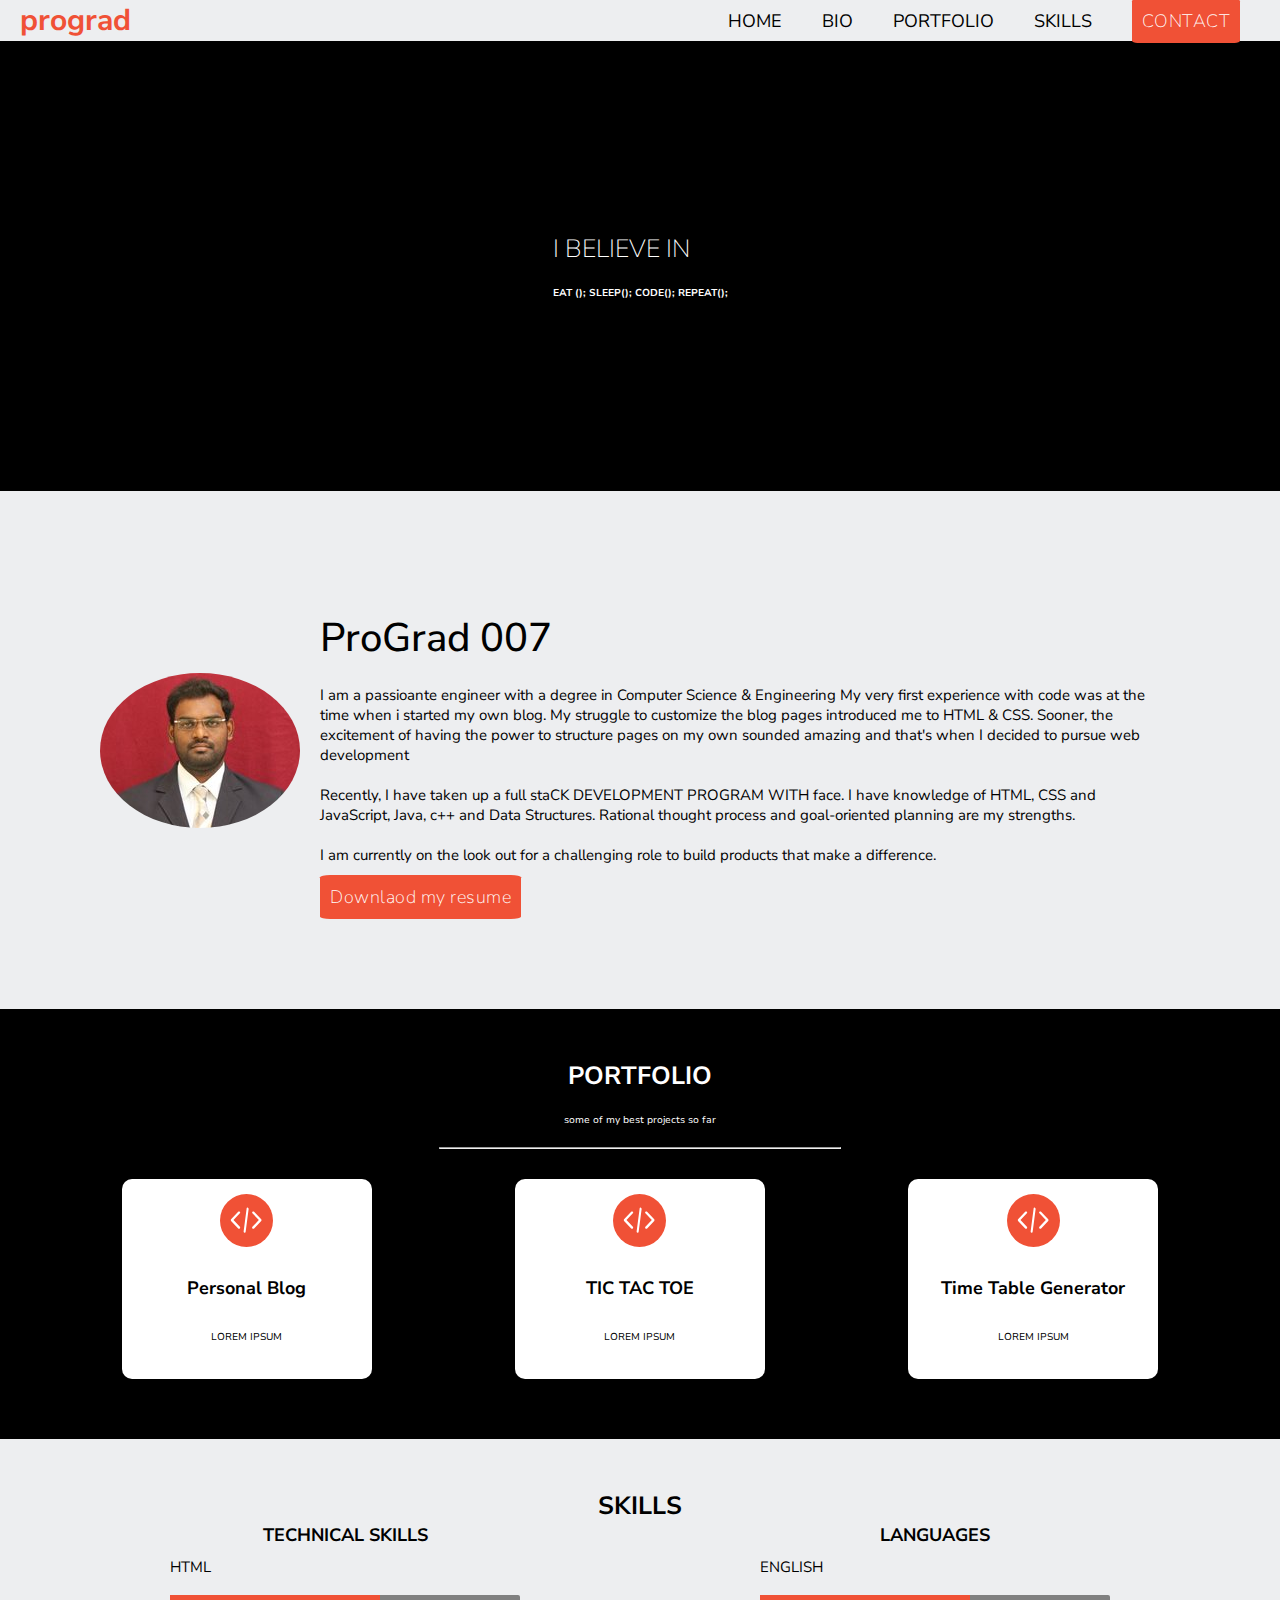
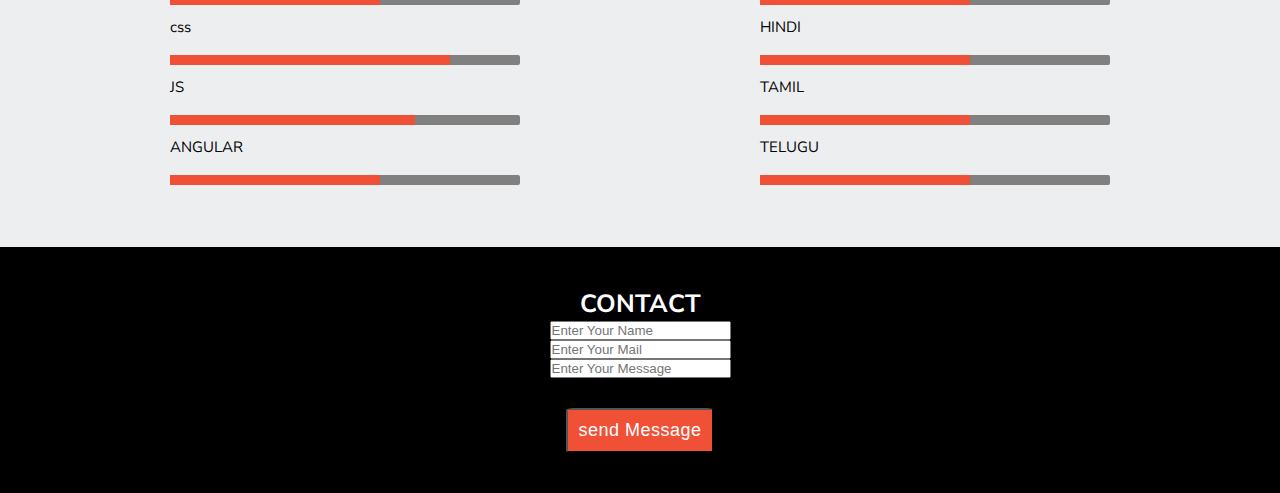
==== portfolio.html @ b2956231 "portfolio" ====
<!DOCTYPE html>
<html lang="en">
  <head>
    <meta charset="UTF-8" />
    <meta name="viewport" content="width=device-width, initial-scale=1.0" />
    <link rel="stylesheet" href="style.css" />
    <title>ProGrad-Manikandan</title>
  </head>
  <body>
    <nav>
      <ul>
        <li class="logo-text">prograd</li>
        <li>
          <ul>
            <li><a href="#home" class="nav-link">HOME</a></li>
            <li><a href="#bio" class="nav-link">BIO</a></li>
            <li><a href="#portfolio" class="nav-link">PORTFOLIO</a></li>
            <li><a href="#skills" class="nav-link">SKILLS</a></li>
            <li><a href="#contact" class="nav-link link-button">CONTACT</a></li>
          </ul>
        </li>
      </ul>
    </nav>
    <header id="home">
      <div>
        <p>I BELIEVE IN</p>
        <h1>EAT (); SLEEP(); CODE(); REPEAT();</h1>
      </div>
    </header>
    <section id="bio">
      <img src="./assets/mani.jpg" alt="photo" />
      <article>
        <h2>ProGrad 007</h2>
        <p>
          I am a passioante engineer with a degree in Computer Science &
          Engineering My very first experience with code was at the time when i
          started my own blog. My struggle to customize the blog pages
          introduced me to HTML & CSS. Sooner, the excitement of having the
          power to structure pages on my own sounded amazing and that's when I
          decided to pursue web development
          <span class="break"></span>
          Recently, I have taken up a full staCK DEVELOPMENT PROGRAM WITH face.
          I have knowledge of HTML, CSS and JavaScript, Java, c++ and Data
          Structures. Rational thought process and goal-oriented planning are my
          strengths.

          <span class="break"></span>
          I am currently on the look out for a challenging role to build
          products that make a difference.
        </p>
        <a href="#" class="link-button">Downlaod my resume</a>
      </article>
    </section>
    <section id="portfolio">
      <h3>PORTFOLIO</h3>
      <p>some of my best projects so far</p>
      <hr />
      <div>
        <article>
          <img src="./assets/Coding-icon.svg" alt="" width:25% height:25% />
          <h4>Personal Blog</h4>
          <p>LOREM IPSUM</p>
        </article>
        <article>
          <img src="./assets/Coding-icon.svg" alt="" width:25% height:25% />
          <h4>TIC TAC TOE</h4>
          <p>LOREM IPSUM</p>
        </article>
        <article>
          <img src="./assets/Coding-icon.svg" alt="" width:25% height:25% />
          <h4>Time Table Generator</h4>
          <p>LOREM IPSUM</p>
        </article>
      </div>
    </section>

    <section id="skills">
      <h3>SKILLS</h3>
      <div id="skills-container">
        <div>
          <h4>TECHNICAL SKILLS</h4>
          <div>
            <ul>
              <li>HTML</li>
              <li><progress max="100" value="60"></progress></li>
              <li>css</li>
              <li><progress max="100" value="80"></progress></li>
              <li>JS</li>
              <li><progress max="100" value="70"></progress></li>
              <li>ANGULAR</li>
              <li><progress max="100" value="60"></progress></li>
            </ul>
          </div>
        </div>
        <div>
          <h4>LANGUAGES</h4>
          <div>
            <ul>
              <li>ENGLISH</li>
              <li><progress max="100" value="60"></progress></li>
              <li>HINDI</li>
              <li><progress max="100" value="60"></progress></li>
              <li>TAMIL</li>
              <li><progress max="100" value="60"></progress></li>
              <li>TELUGU</li>
              <li><progress max="100" value="60"></progress></li>
            </ul>
          </div>
        </div>
      </div>
    </section>
    <footer id="contact">
      <h3>CONTACT</h3>
      <form action="">
        <input type="input" placeholder="Enter Your Name" />
        <input type="input" placeholder="Enter Your Mail" />
        <input type="input" placeholder="Enter Your Message" />
        <input type="submit" class="link-button" value="send Message" />
      </form>
    </footer>
  </body>
</html>
---- style.css ----
@import url('https://fonts.googleapis.com/css2?family=Nunito+Sans:ital,wght@0,200;0,400;0,800;1,700&display=swap');

* {
    padding: 0;
    margin: 0;
}

body {
    font-family: 'Nunito Sans', sans-serif;
    font-size: 10px;
    background: #edeef0;
}

nav ul {
    display: flex;
    justify-content: space-between;
    align-items: center;
    list-style: none;
}

nav ul li {
    margin: 0 20px;
}


hr {
    width: 400px;
}

#portfolio div {
    display: flex;
    justify-content: space-around;
    margin: 10px 0;
    width: 100%;
}

#portfolio h3,
p,
hr {
    margin-bottom: 20px;
}

#home {
    background: black;
    color: white;
    height: 450px;
    display: flex;
    justify-content: center;
    align-items: center;
}

#portfolio div article {
    background: white;
    color: black;
    height: 200px;
    width: 200px;
    width: 250px;
    display: flex;
    flex-direction: column;
    align-items: center;
    justify-content: space-around;
    text-align: center;
    border-radius: 10px;

}

#skills ul {
    list-style: none;
}

#skills-container div {
    display: flex;
    flex-direction: column;
    align-items: center;
}

#skills ul li {
    margin: 10px;
}

#portfolio div article p {
    padding: 0 5px;
}

#skills-container {
    display: flex;
    justify-content: space-around;
    width: 100%;
}

progress[value] {
    height: 10px;
    width: 350px;
    -webkit-appearance: none;
}

progress[value]::-webkit-progress-bar {
    background-color: grey;
    border-radius: 2px;
    box-shadow: 0 2px 5px rgba(0, 0, 0, 0.25 inset);
}

::-webkit-progress-value {
    background-color: #f05136;
}

#skills ul {
    font-size: 1.5em;
}

#contact {
    background-color: black;
    color: white;
    display: flex;
    flex-direction: column;
    align-items: center;
    padding: 40px 0;
}

.input {
    line-height: 2em;
    width: 350px;
    border-radius: 3px;
    border-color: black;
    margin: 20px 0;
}

#contact form input:last-child {
    margin-top: 30px;
}


#contact form {
    display: flex;
    flex-direction: column;
    justify-content: center;
    align-items: center;

}

/*
logo text
nav-link text
smaller header text
larger text in header (h1)
bio heading (h2)
portfolio, skills,contact(h3)
h4 tag
regular text
*/

.logo-text {
    font-size: 3em;
    font-weight: 700;
    color: #F05136;
}

.nav-link {
    font-size: 1.8em;
    text-decoration: none;
    color: black;
    cursor: pointer;
}

.nav-link:hover {
    color: #f05136;
}


header div p {
    font-size: 2.5em;
    font-weight: 200;
}

h1,
h3,
h4 {

    font-weight: 700;
}

h2 {
    font-weight: 500
}

h1 {
    font-size: 10px;
}

h2 {
    font-size: 4em;
}

h3 {
    font-size: 2.5em;
}

h4 {
    font-size: 1.8em;
}

.link-button {
    text-decoration: none;
    text-align: center;
    background: #f05136;
    cursor: pointer;
    font-weight: 100;
    letter-spacing: 0.5px;
    color: white;
    font-size: 1.8em;
    padding: 10px;
    border-radius: 5%;
    border-color: black;

}

.link-button:hover {
    color: white;
}

#bio article * {
    margin: 20px;
}

.break {
    display: block;
}

#bio {
    display: flex;
    align-items: center;
    margin: 250px;
    border-radius: 50%;
    margin: 100px;
}


#bio img {
    width: 250;
    height: 250;
    border-radius: 50%;
}

#bio p {
    font-size: 1.5em;
}

#portfolio,
#skills {
    display: flex;
    flex-direction: column;
    align-items: center;
    padding: 50px;
}

#portfolio {
    background-color: black;
    color: white;


    background: url {
        ./assets/portfolio-background.jpg
    }

    ;

}
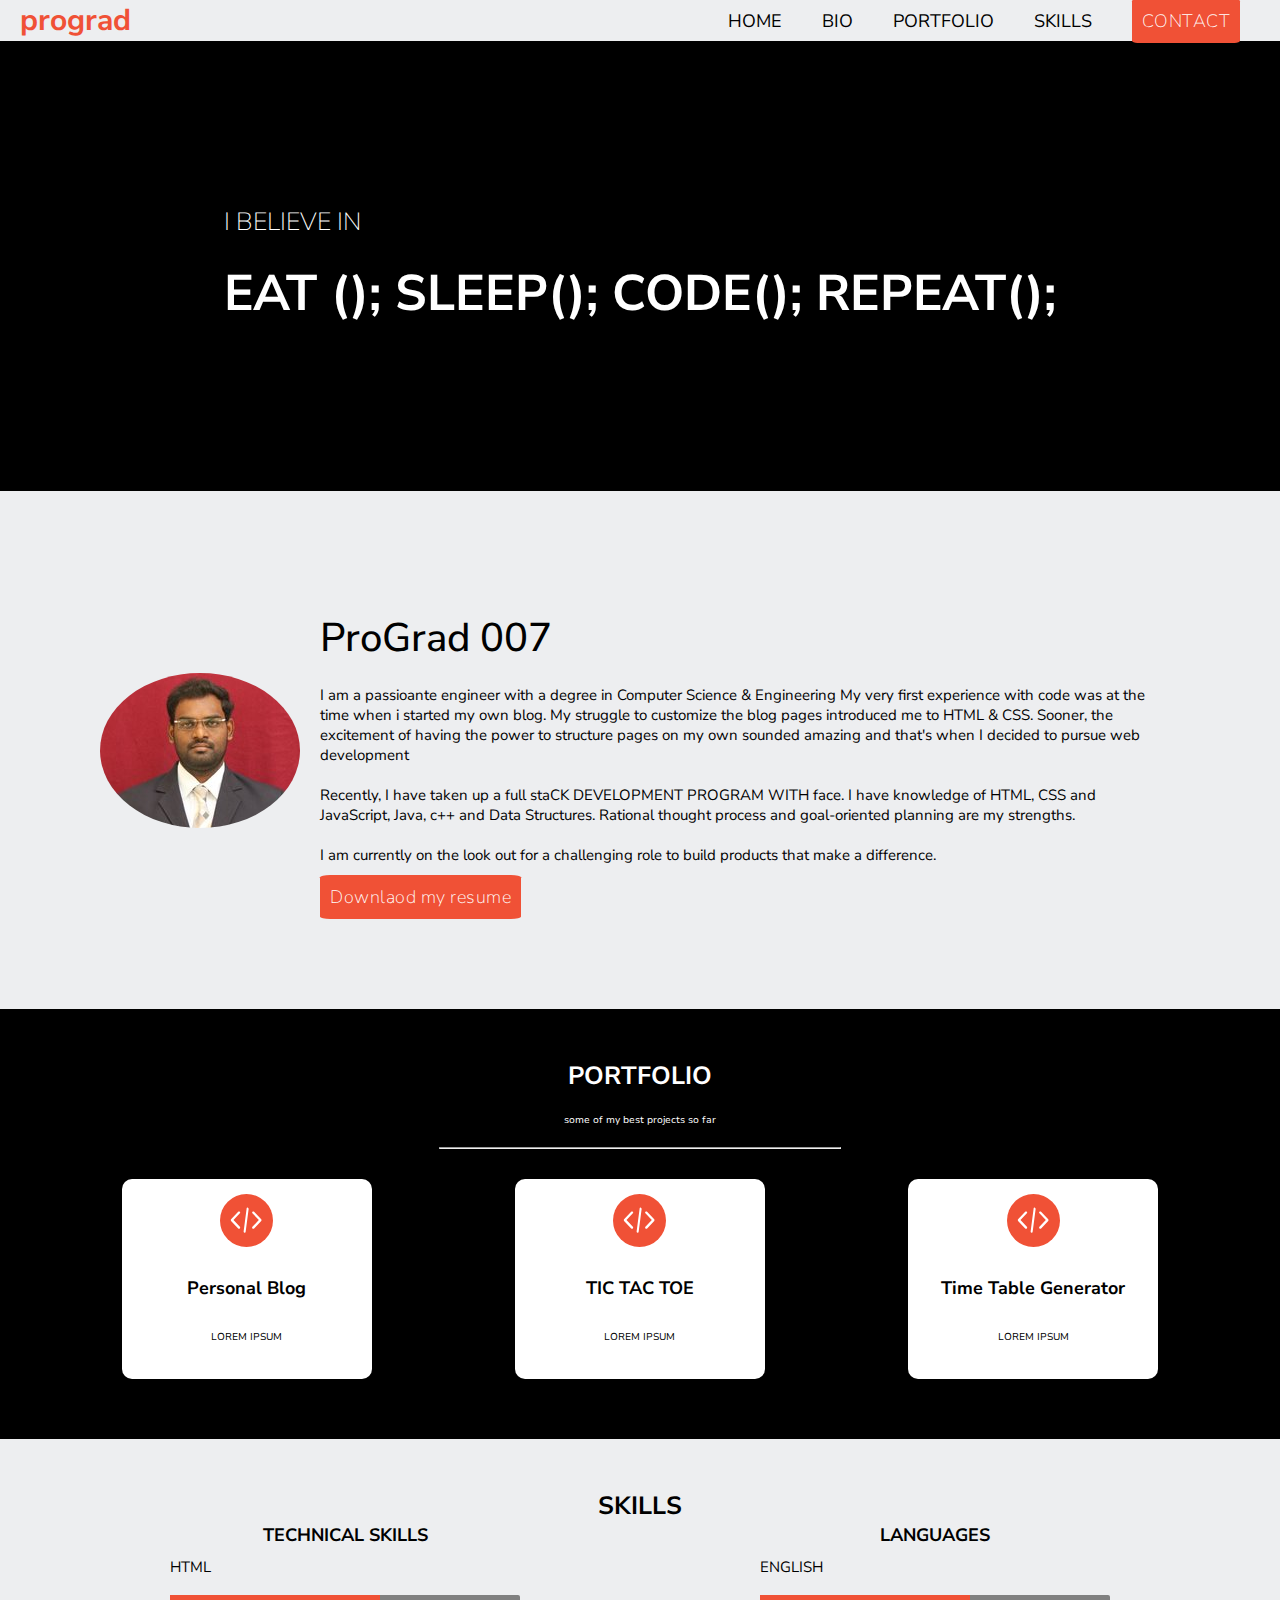
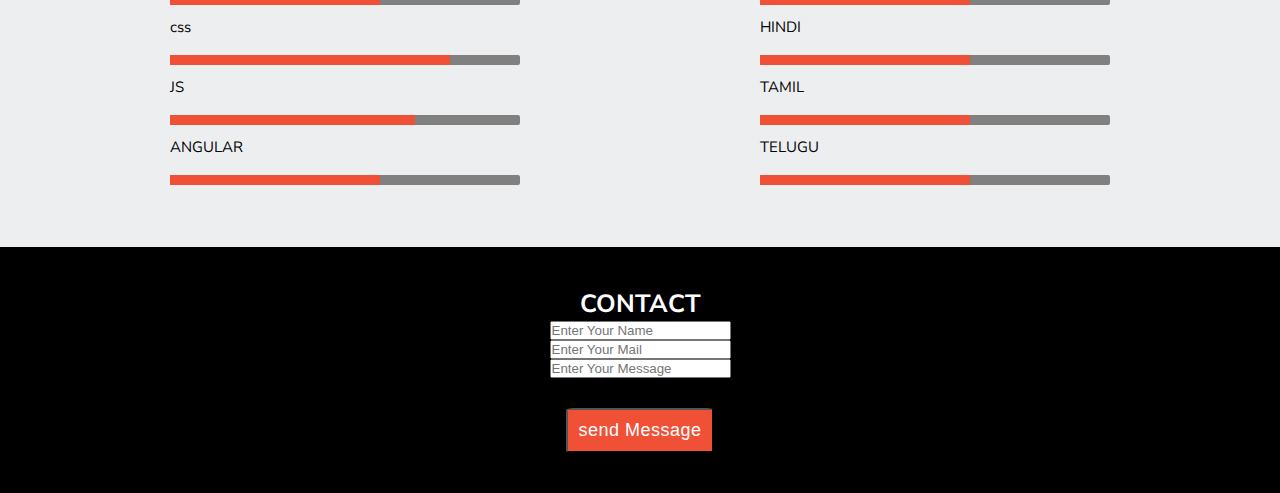
==== commit 7ecfddd4: "portfolio" ====
--- a/portfolio.html
+++ b/portfolio.html
@@ -1,122 +1,125 @@
 <!DOCTYPE html>
 <html lang="en">
-  <head>
-    <meta charset="UTF-8" />
-    <meta name="viewport" content="width=device-width, initial-scale=1.0" />
-    <link rel="stylesheet" href="style.css" />
-    <title>ProGrad-Manikandan</title>
-  </head>
-  <body>
-    <nav>
-      <ul>
-        <li class="logo-text">prograd</li>
-        <li>
+
+<head>
+  <meta charset="UTF-8" />
+  <meta name="viewport" content="width=device-width, initial-scale=1.0" />
+  <link rel="stylesheet" href="style.css" />
+  <title>ProGrad-Manikandan</title>
+</head>
+
+<body>
+  <nav>
+    <ul>
+      <li class="logo-text">prograd</li>
+      <li>
+        <ul>
+          <li><a href="#home" class="nav-link">HOME</a></li>
+          <li><a href="#bio" class="nav-link">BIO</a></li>
+          <li><a href="#portfolio" class="nav-link">PORTFOLIO</a></li>
+          <li><a href="#skills" class="nav-link">SKILLS</a></li>
+          <li><a href="#contact" class="nav-link link-button">CONTACT</a></li>
+        </ul>
+      </li>
+    </ul>
+  </nav>
+  <header id="home">
+    <div>
+      <p>I BELIEVE IN</p>
+      <h1>EAT (); SLEEP(); CODE(); REPEAT();</h1>
+    </div>
+  </header>
+  <section id="bio">
+    <img src="./assets/mani.jpg" alt="photo" />
+    <article>
+      <h2>ProGrad 007</h2>
+      <p>
+        I am a passioante engineer with a degree in Computer Science &
+        Engineering My very first experience with code was at the time when i
+        started my own blog. My struggle to customize the blog pages
+        introduced me to HTML & CSS. Sooner, the excitement of having the
+        power to structure pages on my own sounded amazing and that's when I
+        decided to pursue web development
+        <span class="break"></span>
+        Recently, I have taken up a full staCK DEVELOPMENT PROGRAM WITH face.
+        I have knowledge of HTML, CSS and JavaScript, Java, c++ and Data
+        Structures. Rational thought process and goal-oriented planning are my
+        strengths.
+
+        <span class="break"></span>
+        I am currently on the look out for a challenging role to build
+        products that make a difference.
+      </p>
+      <a href="#" class="link-button">Downlaod my resume</a>
+    </article>
+  </section>
+  <section id="portfolio">
+    <h3>PORTFOLIO</h3>
+    <p>some of my best projects so far</p>
+    <hr />
+    <div>
+      <article>
+        <img src="./assets/Coding-icon.svg" alt="" width:25% height:25% />
+        <h4>Personal Blog</h4>
+        <p>LOREM IPSUM</p>
+      </article>
+      <article>
+        <img src="./assets/Coding-icon.svg" alt="" width:25% height:25% />
+        <h4>TIC TAC TOE</h4>
+        <p>LOREM IPSUM</p>
+      </article>
+      <article>
+        <img src="./assets/Coding-icon.svg" alt="" width:25% height:25% />
+        <h4>Time Table Generator</h4>
+        <p>LOREM IPSUM</p>
+      </article>
+    </div>
+  </section>
+
+  <section id="skills">
+    <h3>SKILLS</h3>
+    <div id="skills-container">
+      <div>
+        <h4>TECHNICAL SKILLS</h4>
+        <div>
           <ul>
-            <li><a href="#home" class="nav-link">HOME</a></li>
-            <li><a href="#bio" class="nav-link">BIO</a></li>
-            <li><a href="#portfolio" class="nav-link">PORTFOLIO</a></li>
-            <li><a href="#skills" class="nav-link">SKILLS</a></li>
-            <li><a href="#contact" class="nav-link link-button">CONTACT</a></li>
+            <li>HTML</li>
+            <li><progress max="100" value="60"></progress></li>
+            <li>css</li>
+            <li><progress max="100" value="80"></progress></li>
+            <li>JS</li>
+            <li><progress max="100" value="70"></progress></li>
+            <li>ANGULAR</li>
+            <li><progress max="100" value="60"></progress></li>
           </ul>
-        </li>
-      </ul>
-    </nav>
-    <header id="home">
-      <div>
-        <p>I BELIEVE IN</p>
-        <h1>EAT (); SLEEP(); CODE(); REPEAT();</h1>
-      </div>
-    </header>
-    <section id="bio">
-      <img src="./assets/mani.jpg" alt="photo" />
-      <article>
-        <h2>ProGrad 007</h2>
-        <p>
-          I am a passioante engineer with a degree in Computer Science &
-          Engineering My very first experience with code was at the time when i
-          started my own blog. My struggle to customize the blog pages
-          introduced me to HTML & CSS. Sooner, the excitement of having the
-          power to structure pages on my own sounded amazing and that's when I
-          decided to pursue web development
-          <span class="break"></span>
-          Recently, I have taken up a full staCK DEVELOPMENT PROGRAM WITH face.
-          I have knowledge of HTML, CSS and JavaScript, Java, c++ and Data
-          Structures. Rational thought process and goal-oriented planning are my
-          strengths.
-
-          <span class="break"></span>
-          I am currently on the look out for a challenging role to build
-          products that make a difference.
-        </p>
-        <a href="#" class="link-button">Downlaod my resume</a>
-      </article>
-    </section>
-    <section id="portfolio">
-      <h3>PORTFOLIO</h3>
-      <p>some of my best projects so far</p>
-      <hr />
-      <div>
-        <article>
-          <img src="./assets/Coding-icon.svg" alt="" width:25% height:25% />
-          <h4>Personal Blog</h4>
-          <p>LOREM IPSUM</p>
-        </article>
-        <article>
-          <img src="./assets/Coding-icon.svg" alt="" width:25% height:25% />
-          <h4>TIC TAC TOE</h4>
-          <p>LOREM IPSUM</p>
-        </article>
-        <article>
-          <img src="./assets/Coding-icon.svg" alt="" width:25% height:25% />
-          <h4>Time Table Generator</h4>
-          <p>LOREM IPSUM</p>
-        </article>
-      </div>
-    </section>
-
-    <section id="skills">
-      <h3>SKILLS</h3>
-      <div id="skills-container">
-        <div>
-          <h4>TECHNICAL SKILLS</h4>
-          <div>
-            <ul>
-              <li>HTML</li>
-              <li><progress max="100" value="60"></progress></li>
-              <li>css</li>
-              <li><progress max="100" value="80"></progress></li>
-              <li>JS</li>
-              <li><progress max="100" value="70"></progress></li>
-              <li>ANGULAR</li>
-              <li><progress max="100" value="60"></progress></li>
-            </ul>
-          </div>
-        </div>
-        <div>
-          <h4>LANGUAGES</h4>
-          <div>
-            <ul>
-              <li>ENGLISH</li>
-              <li><progress max="100" value="60"></progress></li>
-              <li>HINDI</li>
-              <li><progress max="100" value="60"></progress></li>
-              <li>TAMIL</li>
-              <li><progress max="100" value="60"></progress></li>
-              <li>TELUGU</li>
-              <li><progress max="100" value="60"></progress></li>
-            </ul>
-          </div>
         </div>
       </div>
-    </section>
-    <footer id="contact">
-      <h3>CONTACT</h3>
-      <form action="">
-        <input type="input" placeholder="Enter Your Name" />
-        <input type="input" placeholder="Enter Your Mail" />
-        <input type="input" placeholder="Enter Your Message" />
-        <input type="submit" class="link-button" value="send Message" />
-      </form>
-    </footer>
-  </body>
-</html>
+      <div>
+        <h4>LANGUAGES</h4>
+        <div>
+          <ul>
+            <li>ENGLISH</li>
+            <li><progress max="100" value="60"></progress></li>
+            <li>HINDI</li>
+            <li><progress max="100" value="60"></progress></li>
+            <li>TAMIL</li>
+            <li><progress max="100" value="60"></progress></li>
+            <li>TELUGU</li>
+            <li><progress max="100" value="60"></progress></li>
+          </ul>
+        </div>
+      </div>
+    </div>
+  </section>
+  <footer id="contact">
+    <h3>CONTACT</h3>
+    <form action="">
+      <input type="input" placeholder="Enter Your Name" />
+      <input type="input" placeholder="Enter Your Mail" />
+      <input type="input" placeholder="Enter Your Message" />
+      <input type="submit" class="link-button" value="send Message" />
+    </form>
+  </footer>
+</body>
+
+</html>--- a/style.css
+++ b/style.css
@@ -184,7 +184,7 @@
 }
 
 h1 {
-    font-size: 10px;
+    font-size: 50px;
 }
 
 h2 {
